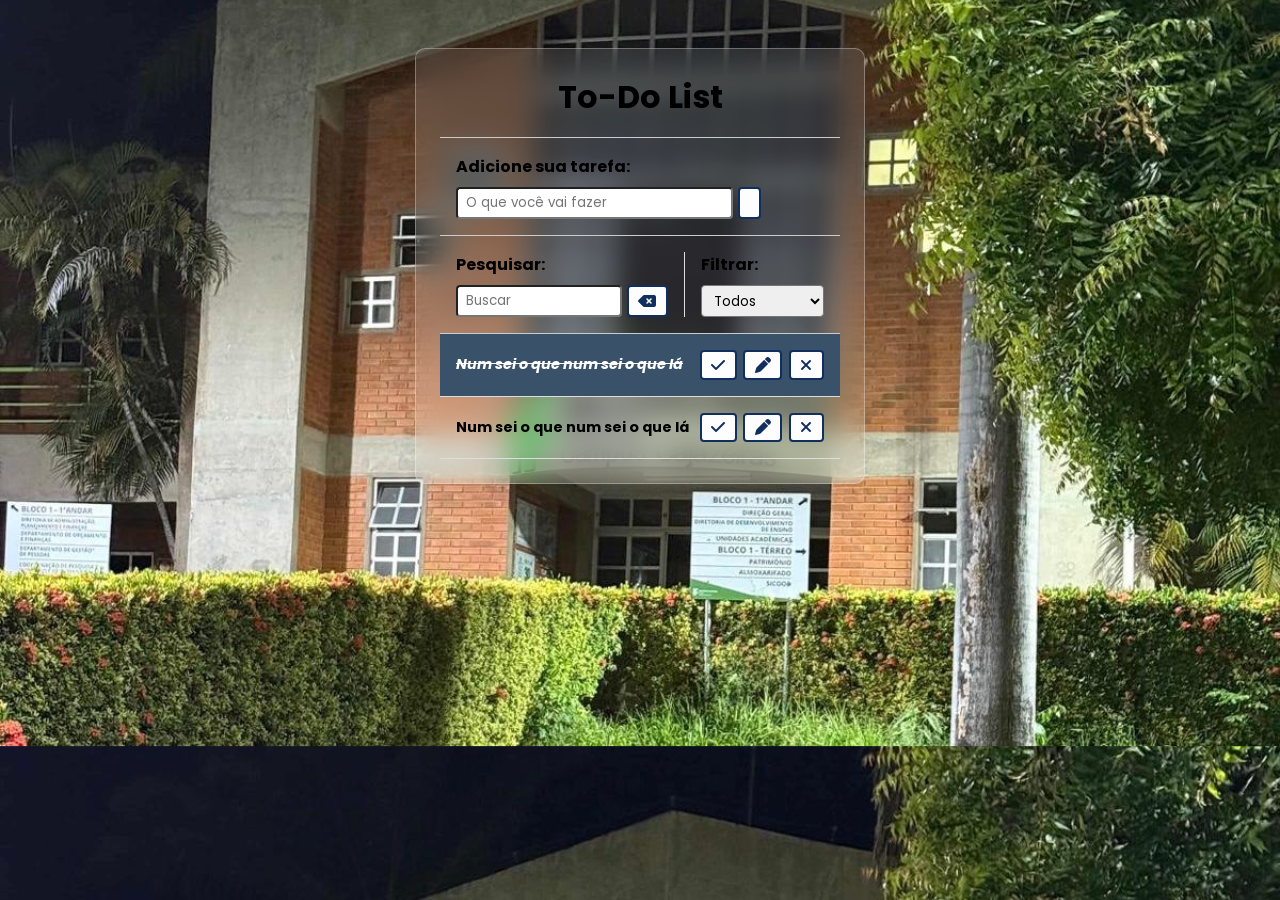
==== index.html @ ea526b3d "Adicionando pasta CSS dentro de Assets" ====
<!DOCTYPE html>
<html lang="en">

<head>
    <meta charset="UTF-8">
    <meta name="viewport" content="width=device-width, initial-scale=1.0">
    <title>To-Do List</title>
    
    <!--Css do projeto-->
    <link rel="stylesheet" href="assets/css/style.css">

    <!--Font-Awesome (Ícones) do projeto-->
    <link rel="stylesheet" href="https://cdnjs.cloudflare.com/ajax/libs/font-awesome/6.1.2/css/all.min.css"
        integrity="sha512-1sCRPdkRXhBV2PBLUdRb4tMg1w2YPf37qatUFeS7zlBy7jJI8Lf4VHwWfZZfpXtYSLy85pkm9GaYVYMfw5BC1A=="
        crossorigin="anonymous" referrerpolicy="no-referrer" />

    <!-- Fonte de Texto do Google Fonts -->
    <link href="https://fonts.googleapis.com/css2?family=Poppins&display=swap" rel="stylesheet">

</head>

<body>
    <div class="todo-container">
        <header>
            <h1>To-Do List</h1>
        </header>
        <form id="todo-form">
            <p>Adicione sua tarefa:</p>
            <div class="form-control">
                <input type="text" id="todo-input" placeholder="O que você vai fazer" />
                <button type="submit">
                    <i class="fa-thin fa-plus"></i>
                </button>
            </div>
        </form>
        <form id="edit-form" class="hide">
            <p>Edite sua tarefa:</p>
            <div class="form-control">
                <input type="text" id="edit-input">
                <button type="submit">
                    <i class="fa-solid fa-check-double"></i>
                </button>
            </div>
            <button id="edit-cancel-btn">Cancelar</button>
        </form>
        <div id="toolbar">
            <div id="search">
                <h4>Pesquisar:</h4>
                <form>
                    <input type="text" id="search-input" placeholder="Buscar">
                    <button id="erase-button">
                        <i class="fa-solid fa-delete-left"></i>
                    </button>
                </form>
            </div>
            <div id="filter">
                <h4>Filtrar:</h4>
                <select id="filter-select">
                    <option value="all">Todos</option>
                    <option value="done">Feitas</option>
                    <option value="todo">A fazer</option>
                </select>
            </div>
        </div>
        <div id="todo-list">
            <div class="todo done">
                <h3>Num sei o que num sei o que lá</h3>
                <button class="finish-todo">
                    <i class="fa-solid fa-check"></i>
                </button>
                <button class="edit-todo">
                    <i class="fa-solid fa-pen"></i>
                </button>
                <button class="remove-todo">
                    <i class="fa-solid fa-xmark"></i>
                </button>
            </div>
            <div class="todo">
                <h3>Num sei o que num sei o que lá</h3>
                <button class="finish-todo">
                    <i class="fa-solid fa-check"></i>
                </button>
                <button class="edit-todo">
                    <i class="fa-solid fa-pen"></i>
                </button>
                <button class="remove-todo">
                    <i class="fa-solid fa-xmark"></i>
                </button>
            </div>
        </div>
    </div>
</body>
</html>
---- assets/css/style.css ----
/* Geral */
* {
    padding: 0;
    margin: 0;
    font-family: 'Poppins', sans-serif;
    color: #000000;
    box-sizing: border-box;
}

body {
    background-image: url(../img/noite.jpg);
    background-position: center; /*para posicionar quando eu colocar a minha imagem*/
    background-size: cover; /*se adapta a tela do usuário*/
}

button {
    background-color: #fdfdfd;
    color: #102f5e;
    border: 2px solid #102f5e;
    padding: .3rem .6rem;
    font-size: 1rem;
    cursor: pointer;
    display: flex;
    justify-content: center;
    align-items: center;
    transition: 0.4s;
    border-radius: 4px;
}


button:hover {
    background-color: #102f5e;
    color: #fff;
}

button:hover > i {
    color: #fff;
}

button i {
    color: #102f5e;
    font-weight: bold;
    pointer-events: none;
}

input,
select {
    padding: 0.25rem 0.5rem;
    border-radius: 4px;
}

.hide {
    display: none;
}

/*Todo header*/
.todo-container {
  background: rgba(255, 255, 255, 0.1); /* Transparente */
  border-radius: 10px;
  backdrop-filter: blur(15px); /* Desfoque */
  -webkit-backdrop-filter: blur(10px); /* Safari */
  border: 1px solid rgba(255, 255, 255, 0.3); /* Contorno sutil */
  box-shadow: 0 4px 30px rgba(0, 0, 0, 0.1); /* Sombra */
  max-width: 450px;
  margin: 3rem auto;
  padding: 1.5rem;
}

.todo-container header {
    text-align: center;
    padding: 0 1rem 1rem;
    border-bottom: 1px solid #ccc;
}

/* Todo form*/

#todo-form, #edit-form{
    padding: 1rem;
    border-bottom: 1px solid #ccc;
}

#todo-form p,
#edit-form p {
    margin-bottom: 0.5rem;
    font-weight: bold;
}

.form-control {
    display: flex;
}

.form-control input {
    margin-right: 0.3rem;
}

#edit-cancel-btn {
    margin-top: 1rem;
}

/* Todo toolbar */

#toolbar {
    padding: 1rem;
    border-bottom: 1px solid #ccc;
    display: flex;
}

#toolbar h4 {
    margin-bottom: .5rem;
}

#search {
    border-right: 1px solid #ddd;
    padding-right: 1rem;
    margin-right: 1rem;
    width: 65%;
    display: flex;
    flex-direction: column;
}

#search form {
    display: flex;
}

#search input {
    width: 100%;
    margin-right: 0.3rem;
}

#filter {
    width: 35%;
    display: flex;
    flex-direction: column;
}

#filter select {
    flex: 1;
}

/*Todo List*/

.todo {
    display: flex;
    justify-content: space-around;
    align-items: center;
    padding: 1rem;
    border-bottom: 1px solid #ddd;
    transition: .3s;
}

.todo h3 {
    flex: 1;
    font-size: 0.9rem;
}

.todo button {
    margin-left: .4rem;
}

.done {
    background-color: #395169;
}

.done h3 {
    color: #fff;
    text-decoration: line-through;
    font-style: italic;

}
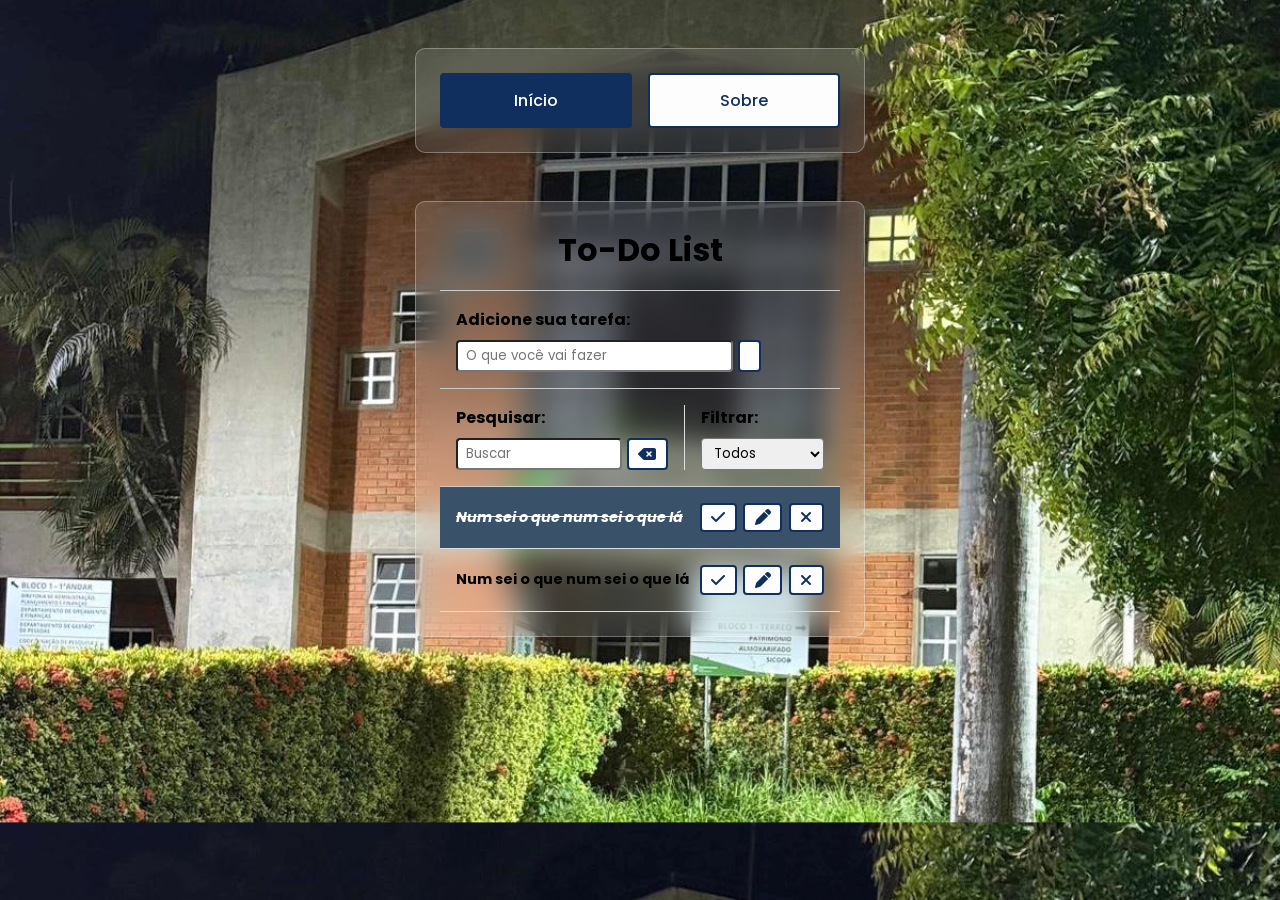
==== commit ddd99787: "Merge branch 'feature/html-sobre' into feature/html-index" ====
--- a/index.html
+++ b/index.html
@@ -20,6 +20,13 @@
 </head>
 
 <body>
+    <nav class="menu-container">
+        <ul>
+            <li><a href="index.html" class="active">Início</a></li>
+            <li><a href="assets/pages/sobre.html">Sobre</a></li>
+        </ul>
+    </nav>
+
     <div class="todo-container">
         <header>
             <h1>To-Do List</h1>
--- a/assets/css/style.css
+++ b/assets/css/style.css
@@ -51,6 +51,53 @@
 
 .hide {
     display: none;
+}
+
+/* Menu Navigation */
+.menu-container {
+    background: rgba(255, 255, 255, 0.1);
+    border-radius: 10px;
+    backdrop-filter: blur(15px);
+    -webkit-backdrop-filter: blur(10px);
+    border: 1px solid rgba(255, 255, 255, 0.3);
+    box-shadow: 0 4px 30px rgba(0, 0, 0, 0.1);
+    max-width: 450px;
+    margin: 3rem auto;
+    padding: 1.5rem;
+}
+
+.menu-container ul {
+    list-style: none;
+    display: flex;
+    justify-content: center;
+    gap: 1rem;
+    padding: 0;
+    margin: 0;
+}
+
+.menu-container li {
+    flex: 1;
+}
+
+.menu-container a {
+    display: block;
+    text-decoration: none;
+    background-color: #fdfdfd;
+    color: #102f5e;
+    border: 2px solid #102f5e;
+    padding: .8rem 1rem;
+    font-size: 1rem;
+    cursor: pointer;
+    text-align: center;
+    transition: 0.4s;
+    border-radius: 4px;
+    font-weight: 500;
+}
+
+.menu-container a:hover,
+.menu-container a.active {
+    background-color: #102f5e;
+    color: #fff;
 }
 
 /*Todo header*/
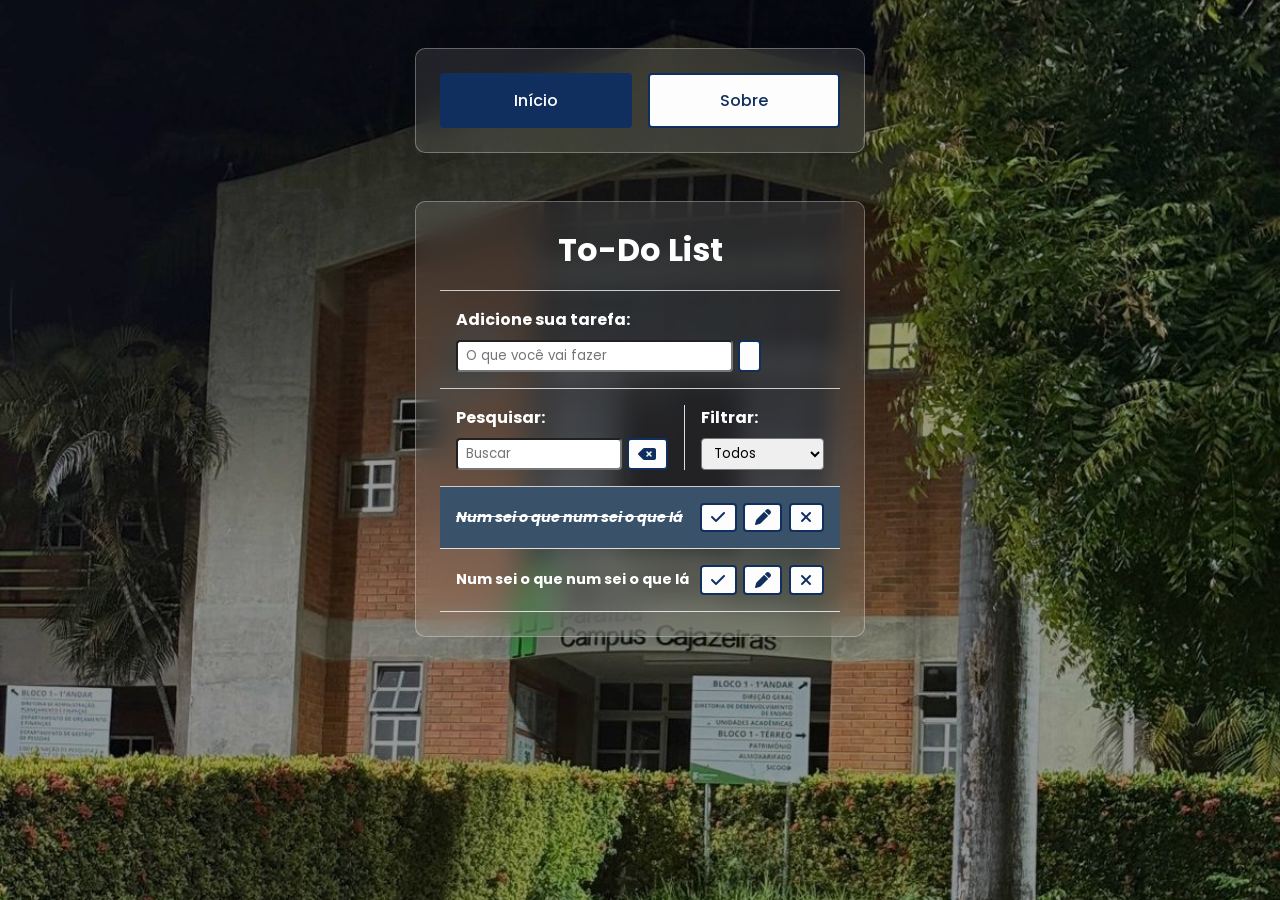
==== commit 96240098: "Corrigindo inconsistências de estilo e melhorando visibilidade" ====
--- a/index.html
+++ b/index.html
@@ -1,5 +1,5 @@
 <!DOCTYPE html>
-<html lang="en">
+<html lang="pt-br">
 
 <head>
     <meta charset="UTF-8">
--- a/assets/css/style.css
+++ b/assets/css/style.css
@@ -3,14 +3,26 @@
     padding: 0;
     margin: 0;
     font-family: 'Poppins', sans-serif;
-    color: #000000;
+    color: #fff;
     box-sizing: border-box;
 }
 
 body {
     background-image: url(../img/noite.jpg);
-    background-position: center; /*para posicionar quando eu colocar a minha imagem*/
-    background-size: cover; /*se adapta a tela do usuário*/
+    background-position: center; 
+    background-size: cover; 
+    background-attachment: fixed;
+}
+
+body::before {
+    content: "";
+    position: fixed;
+    top: 0;
+    left: 0;
+    width: 100%;
+    height: 100%;
+    background: rgba(0, 0, 0, 0.4); */
+    z-index: -1; 
 }
 
 button {
@@ -170,6 +182,7 @@
 }
 
 #search input {
+    color: #000000;
     width: 100%;
     margin-right: 0.3rem;
 }
@@ -181,7 +194,12 @@
 }
 
 #filter select {
+    color: #000000;
     flex: 1;
+}
+
+#filter-select option {
+  color: black;
 }
 
 /*Todo List*/
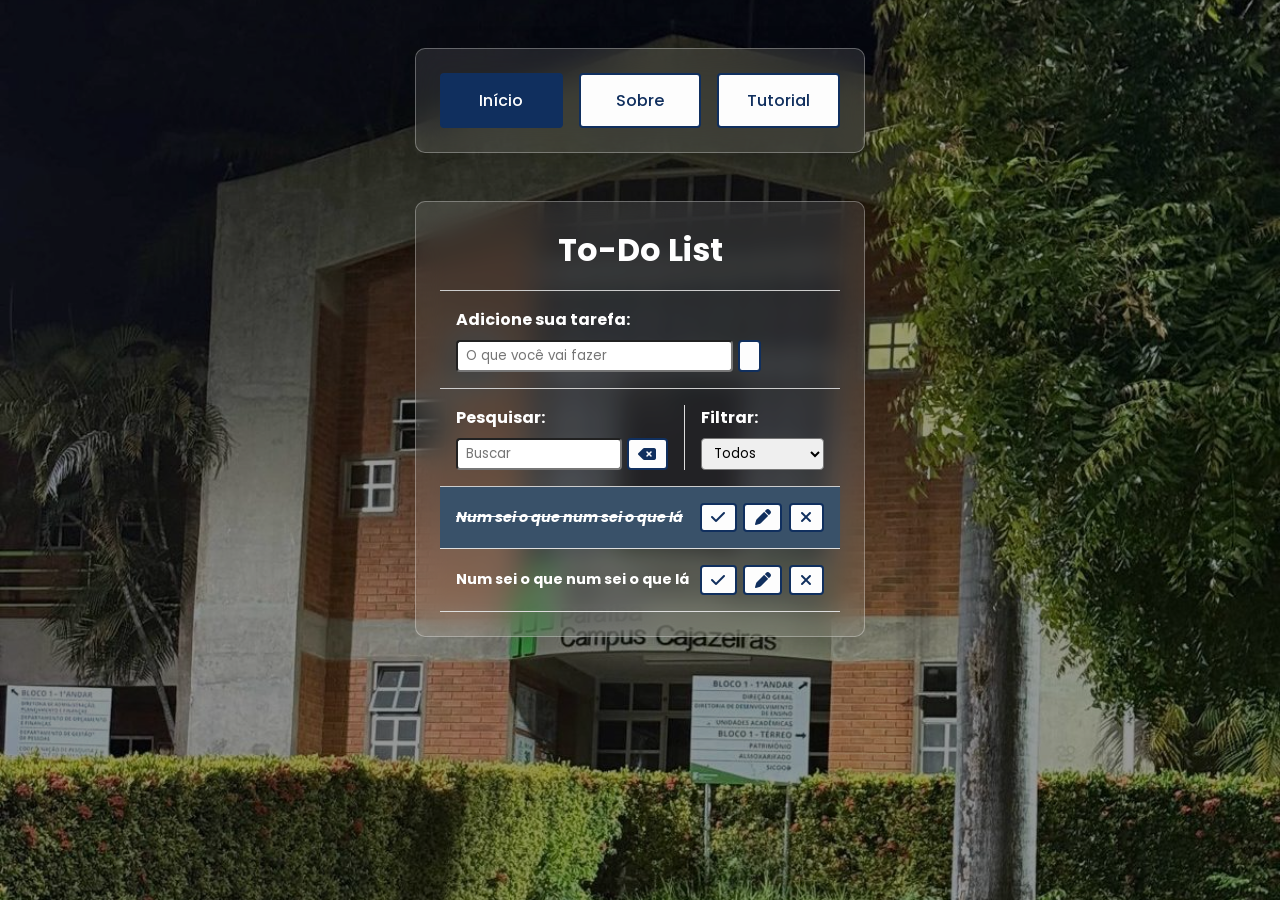
==== commit 8c51d657: "Adicionando página tutorial e implementando-a no menu" ====
--- a/index.html
+++ b/index.html
@@ -24,6 +24,7 @@
         <ul>
             <li><a href="index.html" class="active">Início</a></li>
             <li><a href="assets/pages/sobre.html">Sobre</a></li>
+            <li><a href="assets/pages/tutorial.html">Tutorial</a></li>
         </ul>
     </nav>
 
@@ -96,5 +97,8 @@
             </div>
         </div>
     </div>
+
+    <script src="assets/js/dynamicBackground.js"></script>
+    
 </body>
 </html>
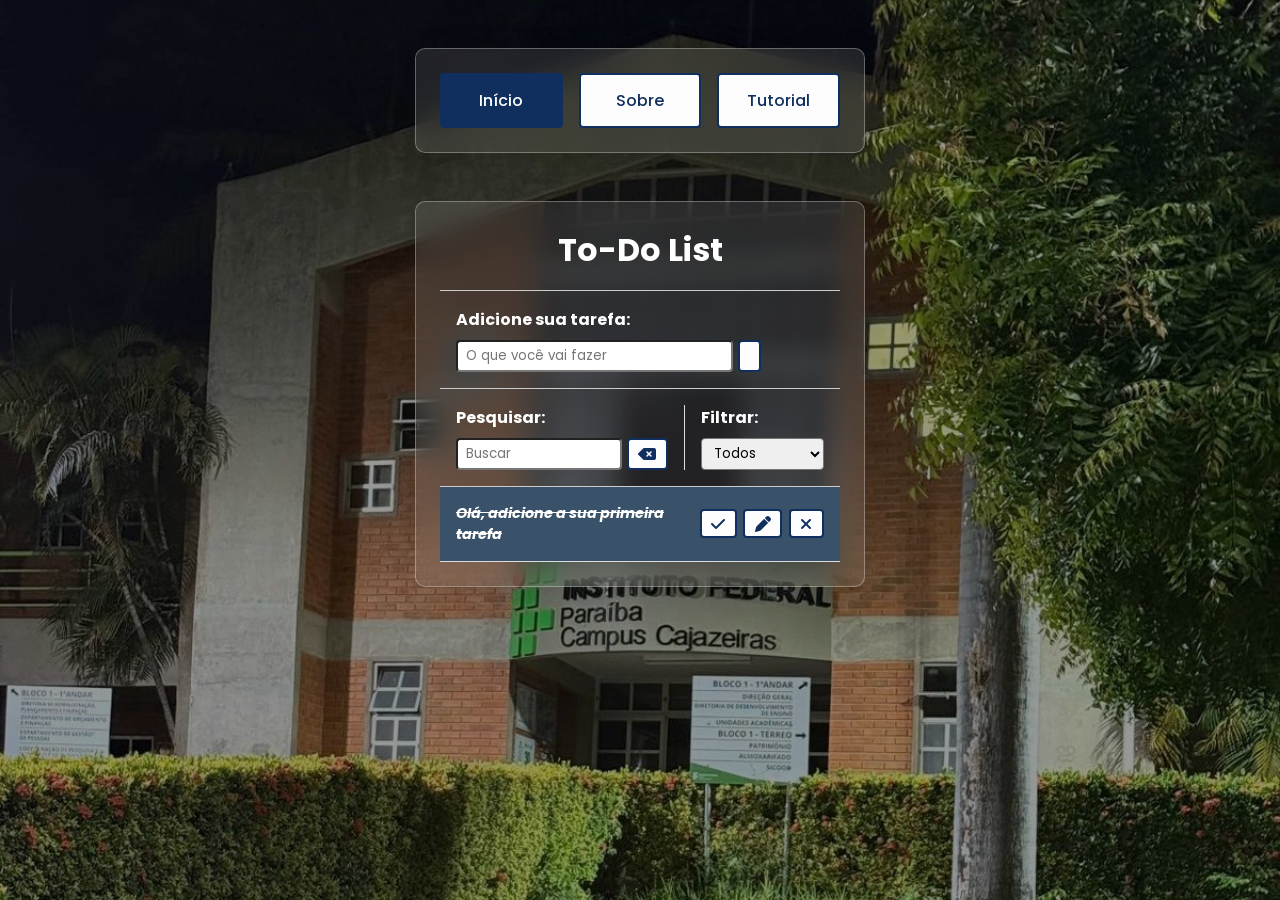
==== commit ae5a41e8: "Puxando as alterações para o index e finalizando detalhes" ====
--- a/index.html
+++ b/index.html
@@ -72,19 +72,7 @@
         </div>
         <div id="todo-list">
             <div class="todo done">
-                <h3>Num sei o que num sei o que lá</h3>
-                <button class="finish-todo">
-                    <i class="fa-solid fa-check"></i>
-                </button>
-                <button class="edit-todo">
-                    <i class="fa-solid fa-pen"></i>
-                </button>
-                <button class="remove-todo">
-                    <i class="fa-solid fa-xmark"></i>
-                </button>
-            </div>
-            <div class="todo">
-                <h3>Num sei o que num sei o que lá</h3>
+                <h3>Olá, adicione a sua primeira tarefa</h3>
                 <button class="finish-todo">
                     <i class="fa-solid fa-check"></i>
                 </button>
@@ -99,6 +87,7 @@
     </div>
 
     <script src="assets/js/dynamicBackground.js"></script>
+    <script src="assets/js/functions.js"></script>
     
 </body>
 </html>
--- a/assets/css/style.css
+++ b/assets/css/style.css
@@ -59,6 +59,7 @@
 select {
     padding: 0.25rem 0.5rem;
     border-radius: 4px;
+    color: #000000;
 }
 
 .hide {
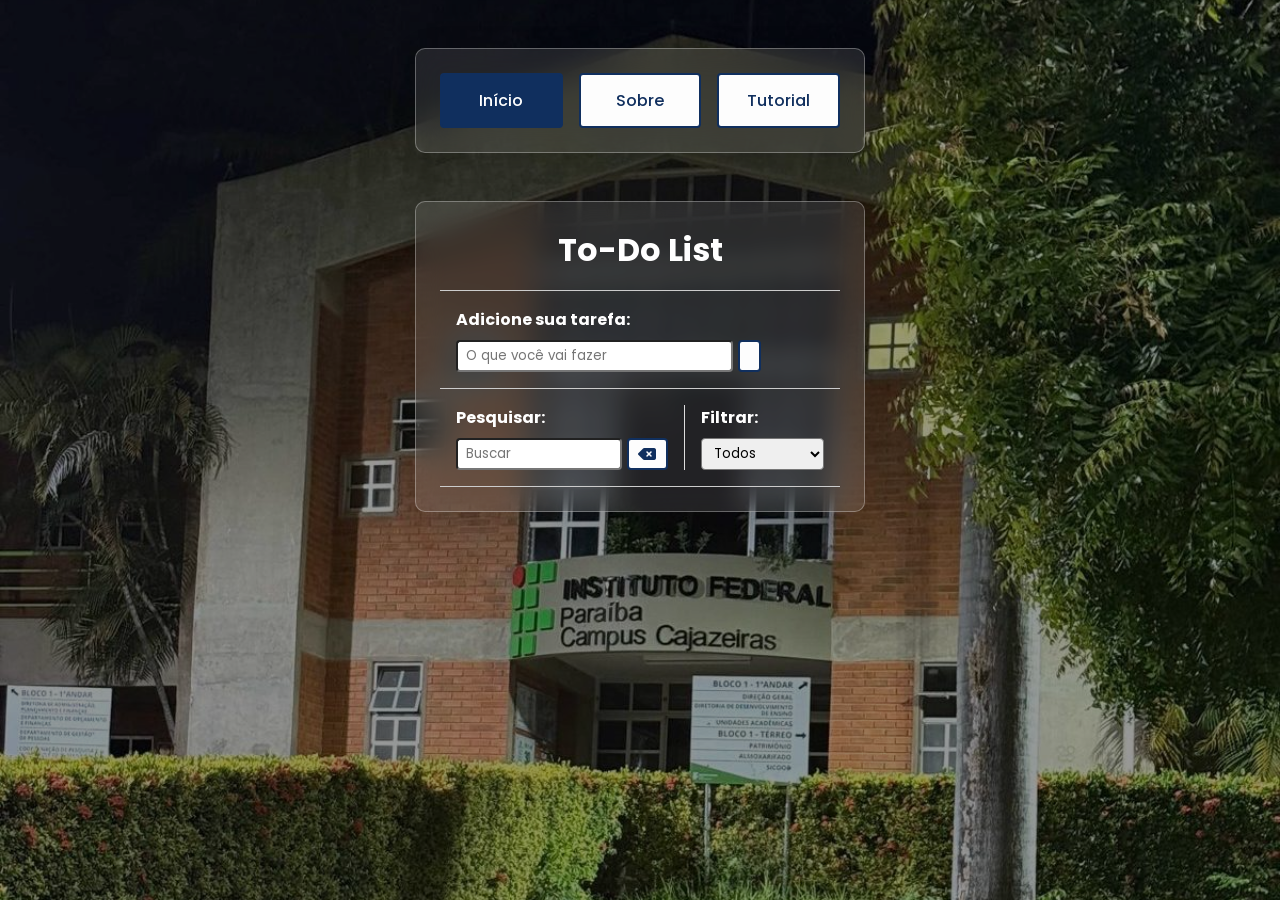
==== commit 5bd7352b: "Adicionando local storage ao projeto" ====
--- a/index.html
+++ b/index.html
@@ -72,7 +72,7 @@
         </div>
         <div id="todo-list">
             <div class="todo done">
-                <h3>Olá, adicione a sua primeira tarefa</h3>
+                <h3></h3>
                 <button class="finish-todo">
                     <i class="fa-solid fa-check"></i>
                 </button>
--- a/assets/css/style.css
+++ b/assets/css/style.css
@@ -207,16 +207,21 @@
 
 .todo {
     display: flex;
-    justify-content: space-around;
+    justify-content: space-between; /* Alinha texto e botões nas extremidades */
     align-items: center;
     padding: 1rem;
     border-bottom: 1px solid #ddd;
     transition: .3s;
+    gap: 0.5rem; /* Espaço entre elementos */
 }
 
 .todo h3 {
     flex: 1;
     font-size: 0.9rem;
+    word-break: break-word; /* Permite quebra de linha */
+    white-space: pre-line;  /* Permite múltiplas linhas */
+    overflow-wrap: break-word;
+    margin-right: 0.5rem; /* Espaço entre texto e botões */
 }
 
 .todo button {
